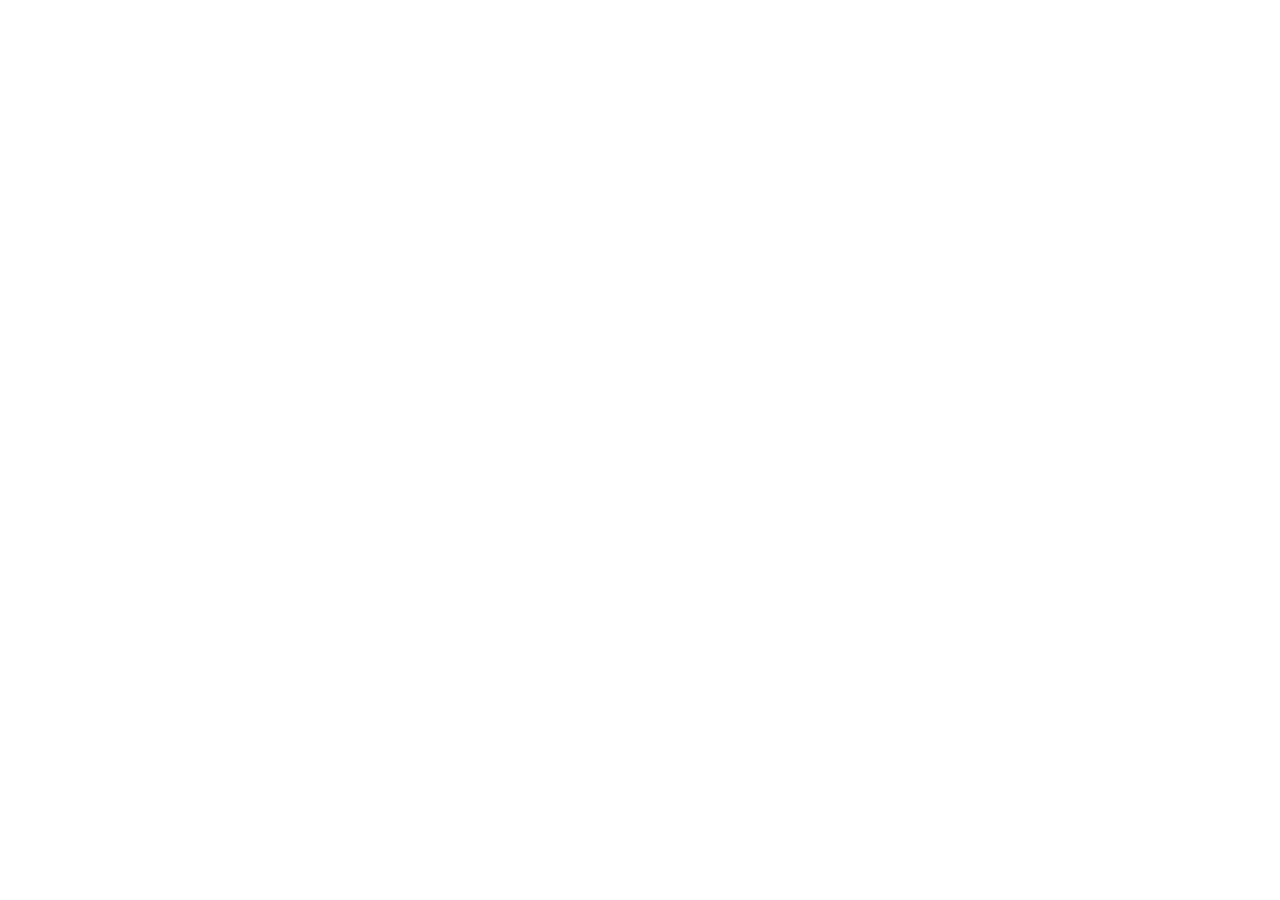
==== imdex.html @ 2181ecb5 "initial commit" ====
<!DOCTYPE html>
<html lang="en">
<head>
    <meta charset="UTF-8">
    <meta http-equiv="X-UA-Compatible" content="IE=edge">
    <meta name="viewport" content="width=device-width, initial-scale=1.0">
    <title>Asia protfolio</title>
    <link rel="stylesheet" href="style.css">
</head>
<body>
    
</body>
</html>
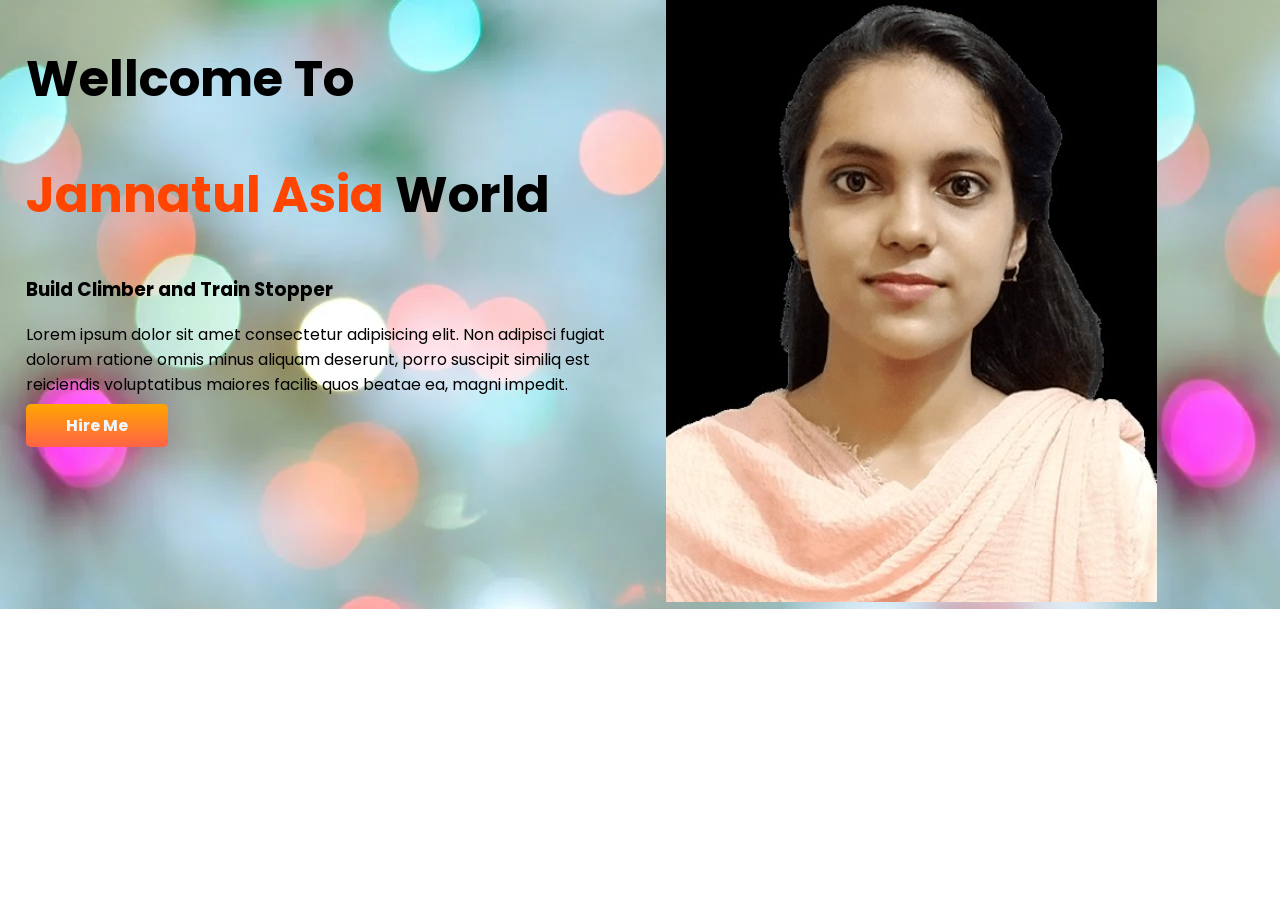
==== commit a8015291: "image added" ====
--- a/imdex.html
+++ b/imdex.html
@@ -1,13 +1,33 @@
 <!DOCTYPE html>
 <html lang="en">
+
 <head>
     <meta charset="UTF-8">
     <meta http-equiv="X-UA-Compatible" content="IE=edge">
     <meta name="viewport" content="width=device-width, initial-scale=1.0">
     <title>Asia protfolio</title>
+    <link rel="preconnect" href="https://fonts.googleapis.com">
+    <link rel="preconnect" href="https://fonts.gstatic.com" crossorigin>
+    <link href="https://fonts.googleapis.com/css2?family=Poppins&display=swap" rel="stylesheet">
     <link rel="stylesheet" href="style.css">
 </head>
+
 <body>
-    
+    <section class="top-banner">
+        <div class="half-width">
+            <h1>Wellcome To</h1>
+            <h1> <span class="orange-color">Jannatul Asia</span> World</h1>
+            <h3>Build Climber and Train Stopper</h3>
+            <p>Lorem ipsum dolor sit amet consectetur adipisicing elit. Non adipisci fugiat dolorum ratione omnis minus
+                aliquam deserunt, porro suscipit similiq est reiciendis voluptatibus maiores facilis quos beatae ea,
+                magni
+                impedit.</p>
+            <a class="link-button" target="_blank" href="https://www.linkedin.com/in/jannatulasia/">Hire Me</a>
+        </div>
+        <div class="half-width">
+            <img src="images/Asia.jpg" alt="">
+        </div>
+    </section>
 </body>
+
 </html>
--- a/style.css
+++ b/style.css
@@ -0,0 +1,39 @@
+body {
+    font-family: 'Poppins', sans-serif;
+    margin: 0;
+}
+
+h1 {
+    font-size: 50px;
+}
+
+.orange-color {
+    color: orangered;
+}
+
+section {
+    display: flex;
+}
+
+.half-width {
+    width: 50%;
+    padding-left: 2%;
+}
+
+.half-width img {
+    width: 80%;
+}
+
+.link-button {
+    text-decoration: none;
+    background-image: linear-gradient(orange, tomato);
+    padding: 10px 40px;
+    color: aliceblue;
+    font-weight: 700;
+    border-radius: 5px;
+}
+
+.top-banner {
+    background-image: url(images/pexels-photo-255379.webp);
+    background-image: no-repeat;
+}
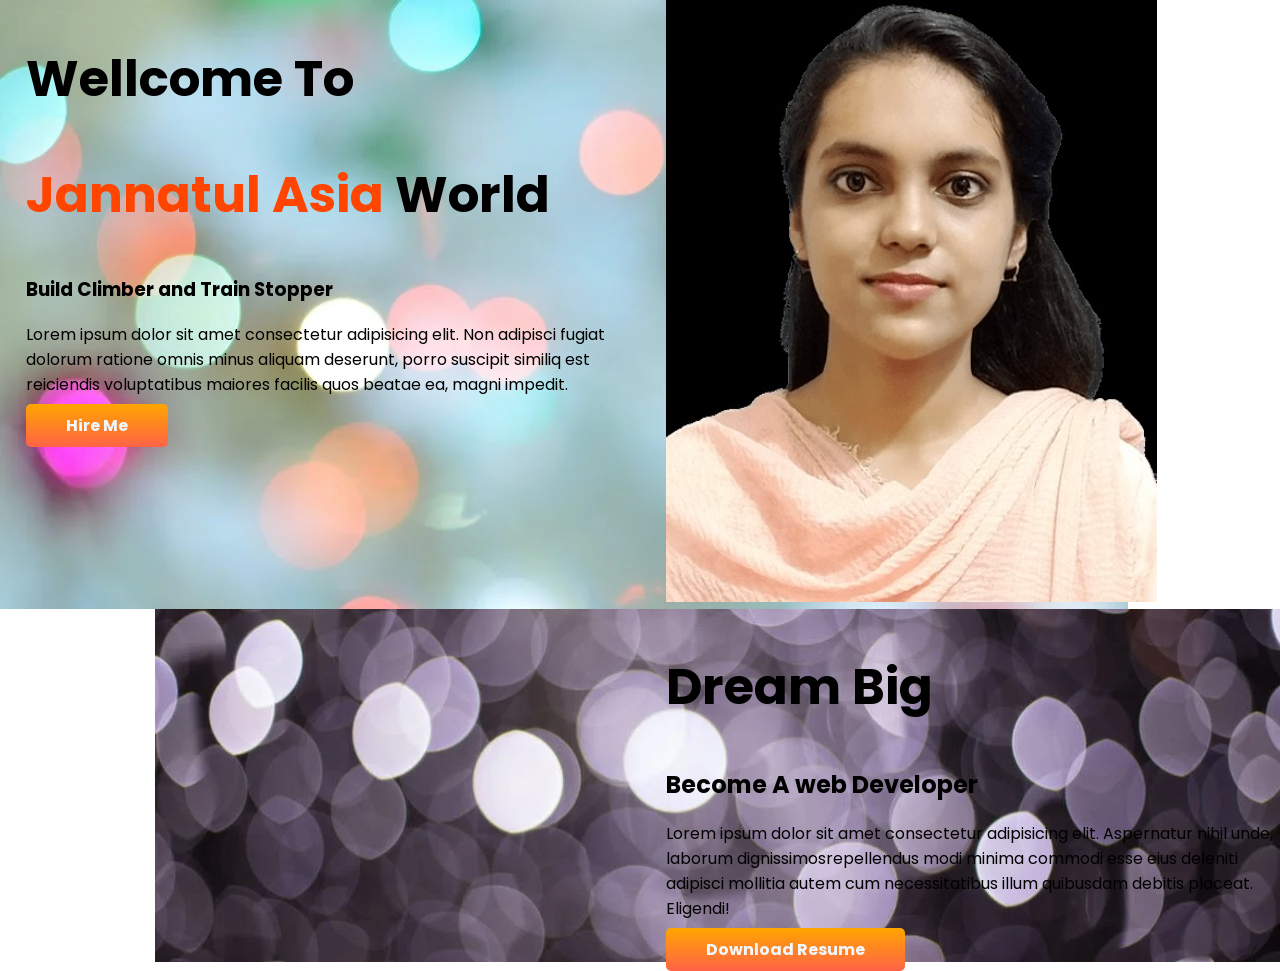
==== commit af17b6f0: "image added" ====
--- a/imdex.html
+++ b/imdex.html
@@ -28,6 +28,20 @@
             <img src="images/Asia.jpg" alt="">
         </div>
     </section>
+    <section class="dream-big">
+        <div class="half-width">
+            <img src="images/IMG_20220325_123554.jpg" alt="">
+        </div>
+        <div class="half-width">
+            <h1>Dream Big</h1>
+            <h2>Become A web Developer</h2>
+            <p>Lorem ipsum dolor sit amet consectetur adipisicing elit. Aspernatur nihil unde, laborum
+                dignissimosrepellendus modi minima commodi esse eius deleniti adipisci mollitia autem cum necessitatibus
+                illum quibusdam debitis placeat. Eligendi!</p>
+            <a class="link-button" target="_blank" href="">Download Resume</a>
+        </div>
+
+    </section>
 </body>
 
 </html>
--- a/style.css
+++ b/style.css
@@ -35,5 +35,11 @@
 
 .top-banner {
     background-image: url(images/pexels-photo-255379.webp);
-    background-image: no-repeat;
+    background-repeat: no-repeat;
+}
+
+.dream-big {
+    background-image: url(images/pexels-photo-735812.webp);
+    background-repeat: no-repeat;
+    background-position: right;
 }
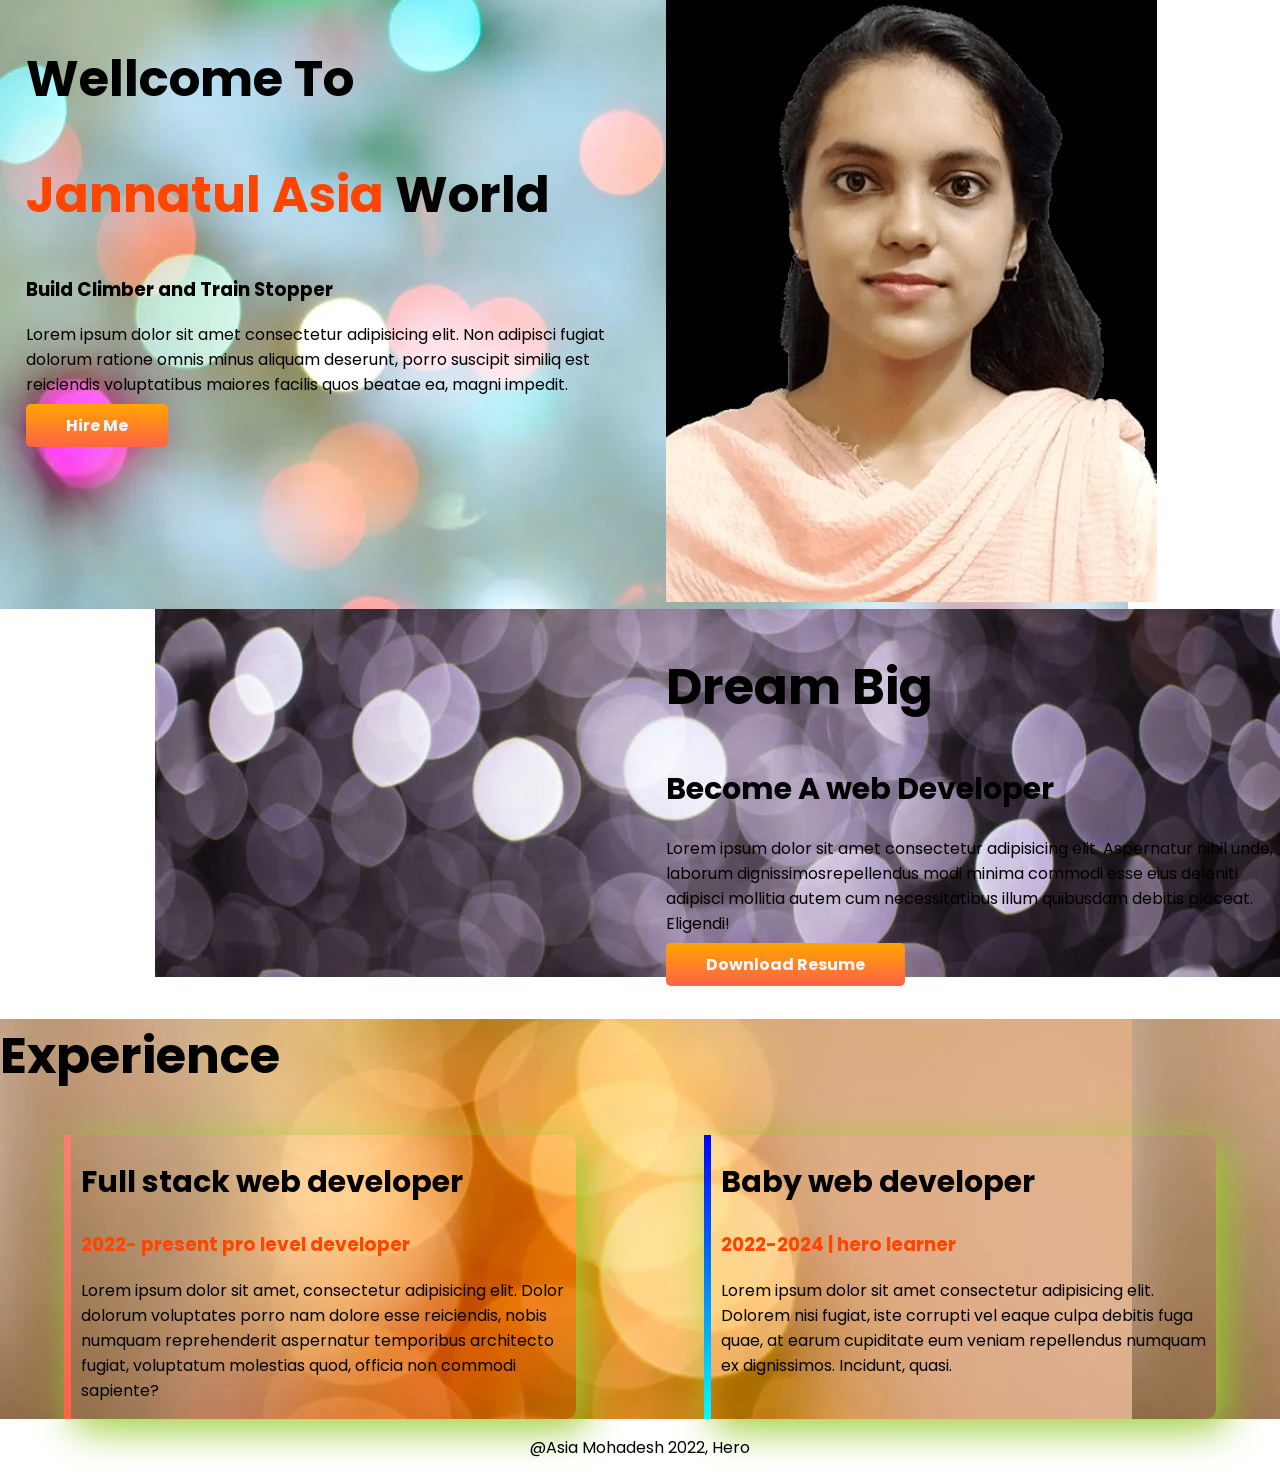
==== commit 1edf57c9: "fotter added" ====
--- a/imdex.html
+++ b/imdex.html
@@ -13,7 +13,7 @@
 </head>
 
 <body>
-    <section class="top-banner">
+    <section class="top-banner flexible-container">
         <div class="half-width">
             <h1>Wellcome To</h1>
             <h1> <span class="orange-color">Jannatul Asia</span> World</h1>
@@ -28,7 +28,7 @@
             <img src="images/Asia.jpg" alt="">
         </div>
     </section>
-    <section class="dream-big">
+    <section class="dream-big flexible-container">
         <div class="half-width">
             <img src="images/IMG_20220325_123554.jpg" alt="">
         </div>
@@ -42,6 +42,30 @@
         </div>
 
     </section>
+    <section class="experience-area">
+        <h1>Experience</h1>
+        <div class="flexible-container">
+            <div id="full-stack-experience" class="experience-item">
+                <h2>Full stack web developer</h2>
+                <h3 class="orange-color">2022- present pro level developer</h3>
+                <p>Lorem ipsum dolor sit amet, consectetur adipisicing elit. Dolor dolorum voluptates porro nam dolore
+                    esse reiciendis, nobis numquam reprehenderit aspernatur temporibus architecto fugiat, voluptatum
+                    molestias quod, officia non commodi sapiente?</p>
+            </div>
+            <div id="web-dev-experience" class="experience-item">
+                <h2>Baby web developer</h2>
+                <h3 class="orange-color">2022-2024 | hero learner</h3>
+                <p>Lorem ipsum dolor sit amet consectetur adipisicing elit. Dolorem nisi fugiat, iste corrupti vel eaque
+                    culpa debitis fuga quae, at earum cupiditate eum veniam repellendus numquam ex dignissimos.
+                    Incidunt, quasi.</p>
+
+            </div>
+        </div>
+
+    </section>
+    <footer>
+        <p>@Asia Mohadesh 2022, Hero </p>
+    </footer>
 </body>
 
 </html>
--- a/style.css
+++ b/style.css
@@ -7,11 +7,15 @@
     font-size: 50px;
 }
 
+h2 {
+    font-size: 30px;
+}
+
 .orange-color {
     color: orangered;
 }
 
-section {
+.flexible-container {
     display: flex;
 }
 
@@ -42,4 +46,37 @@
     background-image: url(images/pexels-photo-735812.webp);
     background-repeat: no-repeat;
     background-position: right;
+}
+
+.experience-area {
+    background-image: url(images/4.webp);
+
+
+}
+
+.experience-item {
+    width: 40%;
+    margin-left: 5%;
+    margin-right: 5%;
+    padding-left: 10px;
+    padding-right: 10pxx;
+    border-radius: 10px;
+    box-shadow: 10px 10px 40px yellowgreen;
+    border-left: 10px solid;
+
+}
+
+#web-dev-experience {
+    border-left: 7px solid;
+    border-image: linear-gradient(blue, cyan);
+    border-image-slice: 1;
+}
+
+#full-stack-experience {
+    border-left: 7px solid;
+    border-image: linear-gradient(salmon, tomato);
+    border-image-slice: 1;
+}
+footer p{
+    text-align: center;
 }
